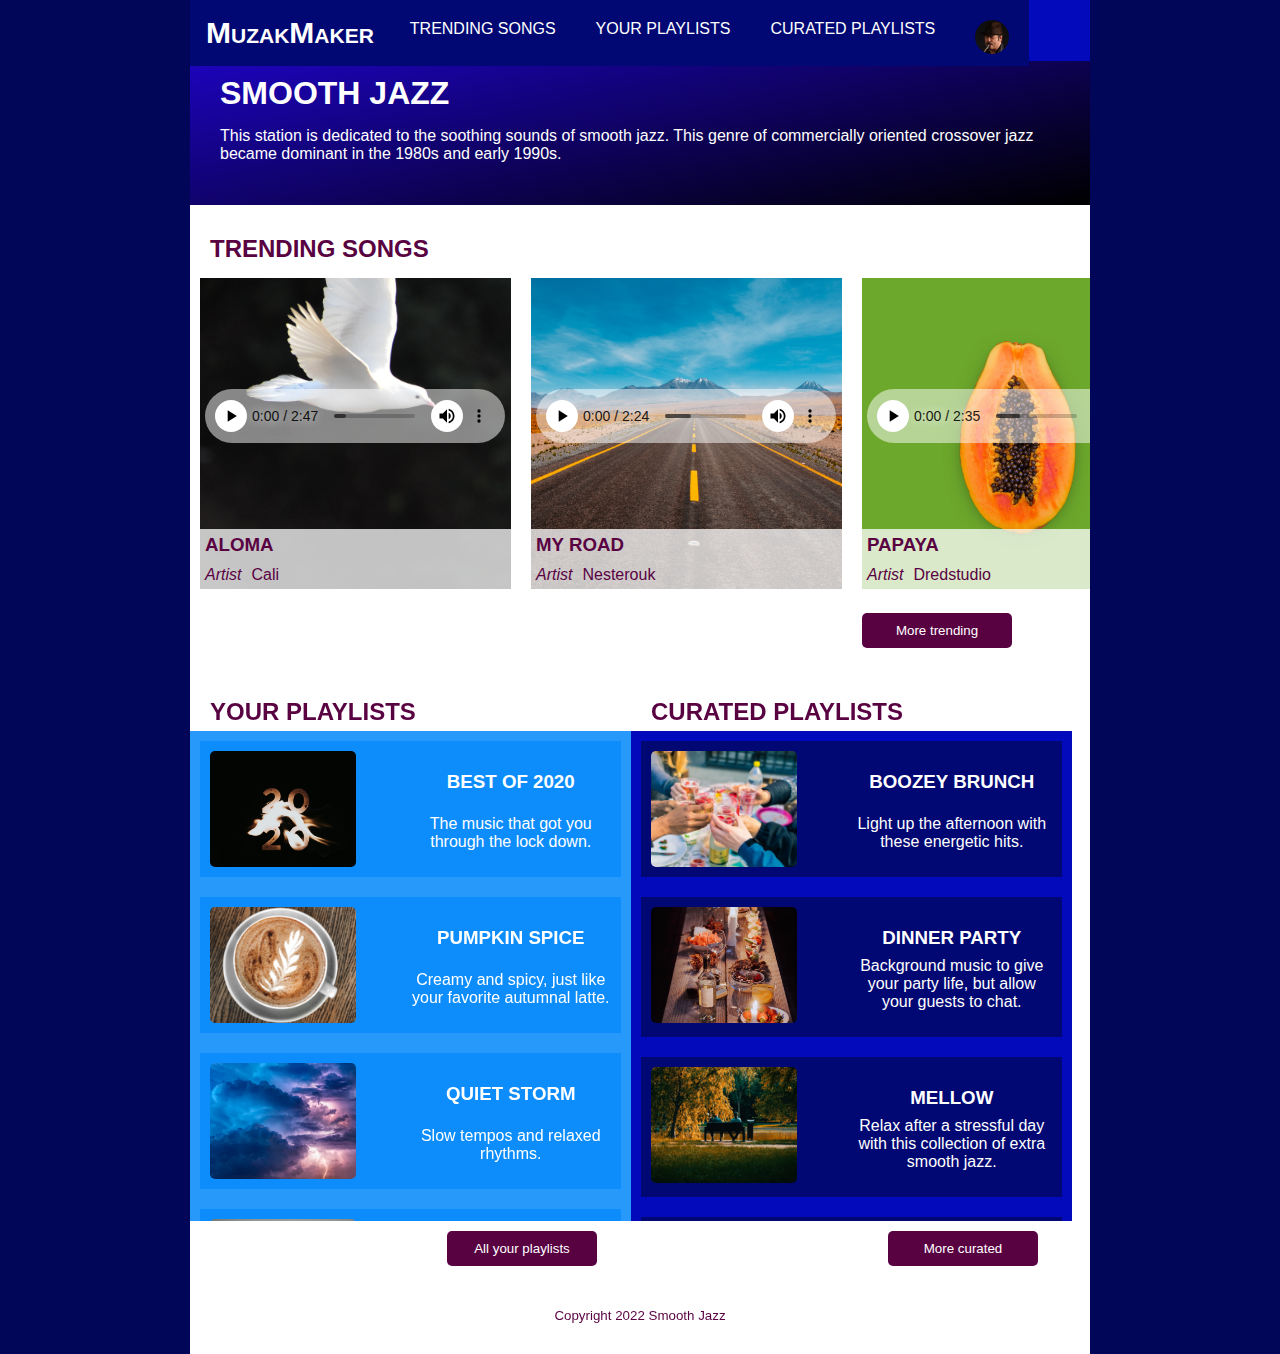
==== index.html @ 40af49d3 "final changes" ====
<!DOCTYPE html>
<html lang="en">
    <head>
        <meta charset="UTF-8">
        <meta http-equiv="X-UA-Compatible" content="IE=edge">
        <meta name="viewport" content="width=device-width, initial-scale=1">
        <link rel="stylesheet" href="styles.css">
        <title>MuzaMaker</title>
    </head>
    <body>
        <header>
            <h1>Smooth Jazz</h1>
            <p>This station is dedicated to the soothing sounds of smooth jazz. This genre of commercially oriented crossover jazz became dominant in the 1980s and early 1990s.</p>
        </header>
        <nav>
            <h2>Main Navigation</h2>
            <input type="checkbox" id="dropdown">
            <label for="dropdown"><span></span></label>
            <ul>
                <li><a href="#home">MuzakMaker</a></li>
                <li><a href="#trending">Trending Songs</a></li>
                <li><a href="#yours">Your playlists</a></li>
                <li><a href="#curated">Curated Playlists</a></li>
                <li><a href="#profile"><img src="images/duke-silver.png" alt="personal account photo of duke silver" width="34" height="34"></a></li>
            </ul>
        </nav>
        <main>   
            <section id="trending">
                <h2>Trending Songs</h2>
                <div class="scroll">
                    <section>
                        <div>
                            <h3>Aloma</h3>
                            <dl>
                                <dt>Artist</dt>
                                <dd>Cali</dd>
                            </dl>
                        </div>
                        <img src="images/aloma-cover.png" alt="A flying dove on a black background" width="311" height="311"> 
                        <audio controls src="media/aloma.mp3">
                        </audio>
                    </section>
                    <section>
                        <div>
                        <h3>My Road</h3>
                            <dl>
                                <dt>Artist</dt>
                                <dd>Nesterouk</dd>
                            </dl>
                        </div>
                        <img src="images/my-road-cover.png" alt="open road leading to mountains" width="311" height="311">
                        <audio controls src="media/my-road.mp3">
                        </audio>
                    </section>
                    <section>
                        <div>
                            <h3>Papaya</h3>
                            <dl>
                                <dt>Artist</dt>
                                <dd>Dredstudio</dd>
                            </dl>
                        </div>
                        <img src="images/papaya-cover.png" alt="A papaya cut in half on a green background" width="311" height="311">
                        <audio controls src="media/papaya.mp3">
                        </audio>
                    </section>
                    <section>
                        <div>
                            <h3>Smoothies</h3>
                            <dl>
                                <dt>Artist</dt>
                                <dd>Black Rhomb</dd>
                            </dl>
                        </div>
                        <img src="images/smoothies-cover.png" alt="A pink smoothie with pineapples, strawberries, oranges, and bananas" width="311" height="311">
                        <audio controls src="media/smoothies.mp3">
                        </audio>
                    </section>
                    <section>
                        <div>
                            <h3>Successful Performance</h3>
                            <dl>
                                <dt>Artist</dt>
                                <dd>Ricky Bombino</dd>
                            </dl>
                        </div>
                        <img src="images/successful-performance-cover.png" alt="a man in a red shirt against a blue brick wall with cheering in excitement" width="311" height="311">
                        <audio controls src="media/successful-performance.mp3">
                        </audio>
                    </section>
                </div>
                    <button class="button" id="trending-button">More trending</button>
            </section>
            <section id="playlists">
              <div class = "your-playlists">
                <h2>Your Playlists</h2>
                <div class="scroll" id="yours">
                <section>
                    <img src="images/best-of-2020-cover.png" alt="The numbers 2020 on fire" width="146" height="116">
                    <h3>Best of 2020</h3>
                    <p>The music that got you through the lock down.</p>
                </section>      
                <section>
                    <img src="images/pumpkin-spice-cover.png" alt="Top view of a pumpkin spice latte" width="146" height="116">
                    <h3>Pumpkin Spice</h3>
                    <p>Creamy and spicy, just like your favorite autumnal latte.</p>
                </section>
                <section>
                    <img src="images/quiet-storm-cover.png" alt="blue and purple clouds with a lightning strike " width="146" height="116">
                    <h3>Quiet Storm</h3>
                    <p>Slow tempos and relaxed rhythms.</p>
                </section>
                <section>
                    <img src="images/smooth-jazz-cover.png" alt="A man in a green shirt with glasses" width="146" height="116">
                    <h3>Smooth Jazz</h3>
                    <p>The pioneers of smooth jazz</p>
                </section>
                <section>
                    <img src="images/smooth-study-cover.png" alt="A person studying on a laptop" width="146" height="116">
                    <h3>Smooth Study</h3>
                    <p>Background music to keep you going while you study.</p>
                </section>
                </div>
                <button class="button" id="play-button">All your playlists</button>
              </div>
            <div class = "your-curated">
                <h2>Curated Playlists</h2>
                  <div class="scroll" id="curated">
                <section>
                    <img src="images/boozy-brunch-cover.png" alt="A group of friends cheering with their glassses" width="146" height="116">
                    <h3>Boozey Brunch</h3>
                    <p>Light up the afternoon with these energetic hits.</p> 
                </section>
                <section>
                    <img src="images/dinner-party-cover.png" alt="A table full of food " width="146" height="116">
                    <h3>Dinner Party</h3>
                    <p>Background music to give your party life, but allow your guests to chat.</p> 
                </section>
                <section>
                    <img src="images/mellow-cover.png" alt="Two people sitting on a park bench with yellow trees in the background" width="146" height="116">
                    <h3>Mellow</h3>
                    <p>Relax after a stressful day with this collection of extra smooth jazz.</p>
                </section>
                <section>
                    <img src="images/jazz-chill-cover.png" alt="A bunch of rose petals with a little bit of a black background" width="146" height="116">
                    <h3>Jazz and Chill</h3>
                    <p>Set the mood with these silky sounds.</p>
                </section>
                <section>
                    <img src="images/smooth-saxophone-cover.png" alt="A group of people playing the saxaphone" width="146" height="116">
                    <h3>Jazz Saxophone</h3>
                    <p>The greatest collection of your sax favorites.</p>
                </section>
                </div>
                <button class="button" id="curate-button">More curated</button>
                </div>
            </section>
            <footer><small>Copyright 2022 Smooth Jazz</small></footer>
        </main>
    </body>
</html>
---- styles.css ----
html{
  font-family: Verdana, Geneva, Tahoma, sans-serif;
  background-color: #020659;
  color: white;
}

body{
  margin: 0 auto;
  width:375px;
}

  

nav{
  width: 375px;
  background-color: #030ABC;
  position: absolute;
  top: 0;
  text-transform: uppercase;
}

nav h2{
  visibility: hidden;
  height: 1px;
  margin: 0;
}

nav ul{
  text-align: center;
  display: flex;
  flex-direction: column;
}

ul{
  margin: 0;
  padding: 0;
  list-style: none;
  background-color: #020873;
  overflow: hidden;
  max-height: 0;
  transition: max-height .2s ease-out;
}

li a{
  display: block;
  padding: 20px 20px;
  text-decoration: none;
  color: #FFFFFF;
}

[href="#home"] {
  text-transform: capitalize;
  font-variant: small-caps;
  font-weight: bold;
  font-size: 30px;
  position: absolute;
  top: 0;
  left: 90px;
  padding: 16px 16px;
}

a:hover, input:hover{
  background-color: #020659;
}

label {
  cursor: pointer;
  display: inline-block;
  padding: 28px 20px;
  position: relative;
  user-select: none;
}

label span{
  background-color: #FFFFFF;
  display: block;
  height: 2px;
  position: relative;
  transition: background-color .2s ease-out;
  width: 18px;
}

label span:before, label span:after{
  background-color: #FFFFFF;
  content: '';
  display: block;
  height: 100%;
  position: absolute;
  transition: all .2s ease-out;
  width: 100%;
}

label span:before{
  top:5px;
}

label span:after{
  top:-5px;
}

input{
  display: none;
}

input:checked ~ ul{
  max-height: 500px;
}

input:checked ~ label span{
  background: transparent;
}

input:checked ~ label span:before{
  transform: rotate(-45deg);
}

input:checked ~ label span:after{
  transform: rotate(45deg);
}

input:checked ~ label:not(.steps) span:before, input:checked ~ label:not(.steps) span:after{
  top: 0;
}
header{
  background-image: linear-gradient(to bottom right, #2104D9, #000);
  height: 210px;
  padding-bottom: 20px;
}


header h1, header p{
  color: #FFFFFF;
  position: relative;
  top: 65px;
  padding-left: 20px;
  padding-right: 20px;
  padding-bottom: 5px;
  margin: 10px;
}


h1, h2, h3 {
  text-transform: uppercase;
}

main{

  background-color: #FFFFFF;
  color: #590242;
}

main h2{
  margin: 0;
  padding-left: 20px;
  padding-top: 30px;
  padding-bottom: 5px;
}

.scroll{
  display: grid;
  grid-template-columns: repeat(5, 1fr);
  overflow-x: auto;
  overflow-y: hidden;
  
}

.scroll section{
  margin: 10px;
  position: relative;
}

.scroll div{
  position: absolute;
  top: 251px;
  background-color: rgba(255,255,255,.75);
  padding: 5px;
  height: 50px;
  width: 350px;
}
.scroll h3{
  margin: 0;
  padding-bottom: 10px;
}

dl{
  display: flex;
  margin-top: 0;
}

dt{
  padding-right: 5px;
  font-style: italic;
  text-transform: capitalize;
  padding-bottom: 5px;
}

dd{
  margin: 0;
  text-transform: capitalize;
  padding-left: 5px;
}
audio{
  position: absolute;
  bottom: 150px;
  left: 5px;
}

.button{
  text-decoration: none;
  background-color: #590242;
  color: #FFFFFF;
  border-radius: 5px;
  padding: 10px;
  width: 150px;
  display: block;
  text-align: center;
  margin: 10px 0 20px 32px;
  border-style: none;
}

.button:hover{
  background-color: #020659;
}

#yours{
  background-color: #2699FB;
  color: #FFFFFF;
  text-align: center;
}

#playlists p{
  margin-top: 0;
}

#yours section{
  background-color: #0D8DFB;
  padding: 10px;
}


#curated{
  background-color: #030ABC;
  color: #FFFFFF;
  text-align: center;
}

#curated section{
  background-color: #020873;
  padding: 10px;
}

footer{
  text-align: center;
  padding: 20px;
  padding-bottom: 30px;
}


@media screen and (min-width: 834px){
  body{
      width: 900px;
  }
  nav{
      width: 900px;
  }
  ul {
    overflow: visible;
    position:absolute;
    top:0;
    display:grid;
    grid-template-columns: 1fr 1fr 1fr 1fr 1fr;
  }

  label span, input {
    display: none;
  }
  nav ul{
      overflow: visible;
      max-height: 66px;
      justify-content: space-between;
      flex-direction: row;
  }
  li a{
      padding-top: 20px;
  }
  [href="#home"]{
      position: relative;
      top: 0px;
      left: 0px;
  }
  header{
      height: 175px;
  }
  #trending-button{
      position: relative;
      right: -640px;
  }
  #playlists{
      display: grid;
      grid-template-columns: 49%  49%;
  }

  #yours.scroll, #curated.scroll{
      grid-template-columns: 1fr;
      height: 490px;
      overflow-x: hidden;
      overflow-y: auto;

  }
 .your-curated {
  grid-column-start: 2;
  grid-column-end: 3;
  grid-row-start: 1;
  position:relative;
}

  #yours.scroll section{
      display: grid;
      grid-template-columns: 1fr 1fr;
      grid-template-rows: 1fr;
  }
  #yours.scroll h3{
      padding-top: 20px;
      height: 20px;
  }
  #yours.scroll p{
      grid-column-start: span 1;
  }
  #yours.scroll img{
      grid-row: 1 / 3;
  }
  #curated.scroll section{
      display: grid;
      grid-template-columns: 1fr 1fr;
      grid-template-rows: 1fr;
  }
  #curated.scroll p{
      grid-column-start: 2;
  }
  #curated.scroll img{
      grid-row: 1 / 3;
  }
  #curated.scroll h3{
      padding-top: 20px;
      height: 20px;

  }
  #play-button, #curate-button{
      position: relative;
      right: -225px;
  }
}


audio::-webkit-media-controls-mute-button {
  background-color: #FFFFFF;
  border-radius: 50%;
}
audio::-webkit-media-controls-play-button {
  background-color: #FFFFFF;
  border-radius: 50%;
}
audio::-webkit-media-controls-enclosure {
  background: rgba(255,255,255,.5);
}
#trending ::-webkit-scrollbar {
  width: 15px;
}
#trending ::-webkit-scrollbar-track {
  box-shadow: inset 0 0 15px #590242;
}
#trending ::-webkit-scrollbar-thumb {
  background: #590242;
  border-radius: 5px;
}
#trending ::-webkit-scrollbar-thumb:hover {
  background: #020659;
}
#playlists ::-webkit-scrollbar, #curated ::-webkit-scrollbar {
  width: 15px;
}
#playlists ::-webkit-scrollbar-track, #curated ::-webkit-scrollbar-track  {
  box-shadow: inset 0 0 15px #020659;
}
#playlists ::-webkit-scrollbar-thumb, #curated ::-webkit-scrollbar-thumb {
  background: #020659;
  border-radius: 5px;
}
#playlists ::-webkit-scrollbar-thumb:hover, #curated ::-webkit-scrollbar-thumb:hover {
  background: #FFFFFF;
}
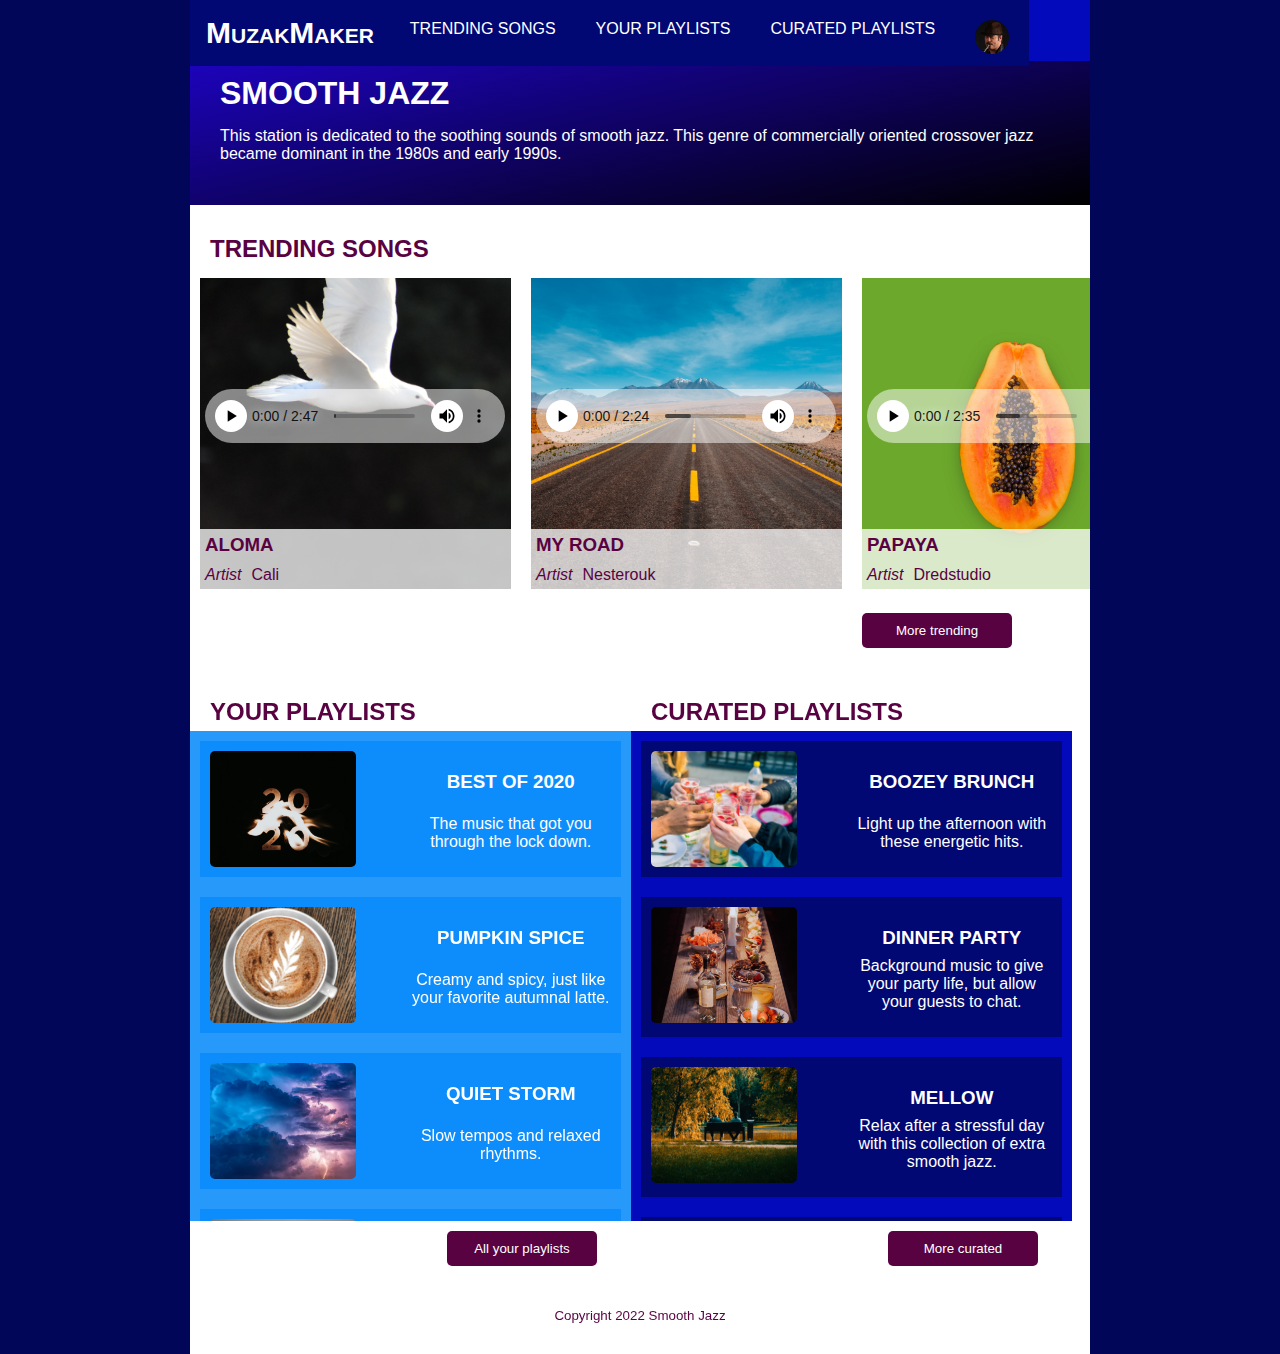
==== commit 695743fe: "Add files via upload" ====
--- a/index.html
+++ b/index.html
@@ -1,161 +1,161 @@
-<!DOCTYPE html>
-<html lang="en">
-    <head>
-        <meta charset="UTF-8">
-        <meta http-equiv="X-UA-Compatible" content="IE=edge">
-        <meta name="viewport" content="width=device-width, initial-scale=1">
-        <link rel="stylesheet" href="styles.css">
-        <title>MuzaMaker</title>
-    </head>
-    <body>
-        <header>
-            <h1>Smooth Jazz</h1>
-            <p>This station is dedicated to the soothing sounds of smooth jazz. This genre of commercially oriented crossover jazz became dominant in the 1980s and early 1990s.</p>
-        </header>
-        <nav>
-            <h2>Main Navigation</h2>
-            <input type="checkbox" id="dropdown">
-            <label for="dropdown"><span></span></label>
-            <ul>
-                <li><a href="#home">MuzakMaker</a></li>
-                <li><a href="#trending">Trending Songs</a></li>
-                <li><a href="#yours">Your playlists</a></li>
-                <li><a href="#curated">Curated Playlists</a></li>
-                <li><a href="#profile"><img src="images/duke-silver.png" alt="personal account photo of duke silver" width="34" height="34"></a></li>
-            </ul>
-        </nav>
-        <main>   
-            <section id="trending">
-                <h2>Trending Songs</h2>
-                <div class="scroll">
-                    <section>
-                        <div>
-                            <h3>Aloma</h3>
-                            <dl>
-                                <dt>Artist</dt>
-                                <dd>Cali</dd>
-                            </dl>
-                        </div>
-                        <img src="images/aloma-cover.png" alt="A flying dove on a black background" width="311" height="311"> 
-                        <audio controls src="media/aloma.mp3">
-                        </audio>
-                    </section>
-                    <section>
-                        <div>
-                        <h3>My Road</h3>
-                            <dl>
-                                <dt>Artist</dt>
-                                <dd>Nesterouk</dd>
-                            </dl>
-                        </div>
-                        <img src="images/my-road-cover.png" alt="open road leading to mountains" width="311" height="311">
-                        <audio controls src="media/my-road.mp3">
-                        </audio>
-                    </section>
-                    <section>
-                        <div>
-                            <h3>Papaya</h3>
-                            <dl>
-                                <dt>Artist</dt>
-                                <dd>Dredstudio</dd>
-                            </dl>
-                        </div>
-                        <img src="images/papaya-cover.png" alt="A papaya cut in half on a green background" width="311" height="311">
-                        <audio controls src="media/papaya.mp3">
-                        </audio>
-                    </section>
-                    <section>
-                        <div>
-                            <h3>Smoothies</h3>
-                            <dl>
-                                <dt>Artist</dt>
-                                <dd>Black Rhomb</dd>
-                            </dl>
-                        </div>
-                        <img src="images/smoothies-cover.png" alt="A pink smoothie with pineapples, strawberries, oranges, and bananas" width="311" height="311">
-                        <audio controls src="media/smoothies.mp3">
-                        </audio>
-                    </section>
-                    <section>
-                        <div>
-                            <h3>Successful Performance</h3>
-                            <dl>
-                                <dt>Artist</dt>
-                                <dd>Ricky Bombino</dd>
-                            </dl>
-                        </div>
-                        <img src="images/successful-performance-cover.png" alt="a man in a red shirt against a blue brick wall with cheering in excitement" width="311" height="311">
-                        <audio controls src="media/successful-performance.mp3">
-                        </audio>
-                    </section>
-                </div>
-                    <button class="button" id="trending-button">More trending</button>
-            </section>
-            <section id="playlists">
-              <div class = "your-playlists">
-                <h2>Your Playlists</h2>
-                <div class="scroll" id="yours">
-                <section>
-                    <img src="images/best-of-2020-cover.png" alt="The numbers 2020 on fire" width="146" height="116">
-                    <h3>Best of 2020</h3>
-                    <p>The music that got you through the lock down.</p>
-                </section>      
-                <section>
-                    <img src="images/pumpkin-spice-cover.png" alt="Top view of a pumpkin spice latte" width="146" height="116">
-                    <h3>Pumpkin Spice</h3>
-                    <p>Creamy and spicy, just like your favorite autumnal latte.</p>
-                </section>
-                <section>
-                    <img src="images/quiet-storm-cover.png" alt="blue and purple clouds with a lightning strike " width="146" height="116">
-                    <h3>Quiet Storm</h3>
-                    <p>Slow tempos and relaxed rhythms.</p>
-                </section>
-                <section>
-                    <img src="images/smooth-jazz-cover.png" alt="A man in a green shirt with glasses" width="146" height="116">
-                    <h3>Smooth Jazz</h3>
-                    <p>The pioneers of smooth jazz</p>
-                </section>
-                <section>
-                    <img src="images/smooth-study-cover.png" alt="A person studying on a laptop" width="146" height="116">
-                    <h3>Smooth Study</h3>
-                    <p>Background music to keep you going while you study.</p>
-                </section>
-                </div>
-                <button class="button" id="play-button">All your playlists</button>
-              </div>
-            <div class = "your-curated">
-                <h2>Curated Playlists</h2>
-                  <div class="scroll" id="curated">
-                <section>
-                    <img src="images/boozy-brunch-cover.png" alt="A group of friends cheering with their glassses" width="146" height="116">
-                    <h3>Boozey Brunch</h3>
-                    <p>Light up the afternoon with these energetic hits.</p> 
-                </section>
-                <section>
-                    <img src="images/dinner-party-cover.png" alt="A table full of food " width="146" height="116">
-                    <h3>Dinner Party</h3>
-                    <p>Background music to give your party life, but allow your guests to chat.</p> 
-                </section>
-                <section>
-                    <img src="images/mellow-cover.png" alt="Two people sitting on a park bench with yellow trees in the background" width="146" height="116">
-                    <h3>Mellow</h3>
-                    <p>Relax after a stressful day with this collection of extra smooth jazz.</p>
-                </section>
-                <section>
-                    <img src="images/jazz-chill-cover.png" alt="A bunch of rose petals with a little bit of a black background" width="146" height="116">
-                    <h3>Jazz and Chill</h3>
-                    <p>Set the mood with these silky sounds.</p>
-                </section>
-                <section>
-                    <img src="images/smooth-saxophone-cover.png" alt="A group of people playing the saxaphone" width="146" height="116">
-                    <h3>Jazz Saxophone</h3>
-                    <p>The greatest collection of your sax favorites.</p>
-                </section>
-                </div>
-                <button class="button" id="curate-button">More curated</button>
-                </div>
-            </section>
-            <footer><small>Copyright 2022 Smooth Jazz</small></footer>
-        </main>
-    </body>
+<!DOCTYPE html>
+<html lang="en">
+    <head>
+        <meta charset="UTF-8">
+        <meta http-equiv="X-UA-Compatible" content="IE=edge">
+        <meta name="viewport" content="width=device-width, initial-scale=1">
+        <link rel="stylesheet" href="styles.css">
+        <title>MuzaMaker</title>
+    </head>
+    <body>
+        <header>
+            <h1>Smooth Jazz</h1>
+            <p>This station is dedicated to the soothing sounds of smooth jazz. This genre of commercially oriented crossover jazz became dominant in the 1980s and early 1990s.</p>
+        </header>
+        <nav>
+            <h2>Main Navigation</h2>
+            <input type="checkbox" id="dropdown">
+            <label for="dropdown"><span></span></label>
+            <ul>
+                <li><a href="#home">MuzakMaker</a></li>
+                <li><a href="#trending">Trending Songs</a></li>
+                <li><a href="#yours">Your playlists</a></li>
+                <li><a href="#curated">Curated Playlists</a></li>
+                <li><a href="#profile"><img src="images/duke-silver.png" alt="personal account photo of duke silver" width="34" height="34"></a></li>
+            </ul>
+        </nav>
+        <main>   
+            <section id="trending">
+                <h2>Trending Songs</h2>
+                <div class="scroll">
+                    <section>
+                        <div>
+                            <h3>Aloma</h3>
+                            <dl>
+                                <dt>Artist</dt>
+                                <dd>Cali</dd>
+                            </dl>
+                        </div>
+                        <img src="images/aloma-cover.png" alt="A flying dove on a black background" width="311" height="311"> 
+                        <audio controls src="media/aloma.mp3">
+                        </audio>
+                    </section>
+                    <section>
+                        <div>
+                        <h3>My Road</h3>
+                            <dl>
+                                <dt>Artist</dt>
+                                <dd>Nesterouk</dd>
+                            </dl>
+                        </div>
+                        <img src="images/my-road-cover.png" alt="open road leading to mountains" width="311" height="311">
+                        <audio controls src="media/my-road.mp3">
+                        </audio>
+                    </section>
+                    <section>
+                        <div>
+                            <h3>Papaya</h3>
+                            <dl>
+                                <dt>Artist</dt>
+                                <dd>Dredstudio</dd>
+                            </dl>
+                        </div>
+                        <img src="images/papaya-cover.png" alt="A papaya cut in half on a green background" width="311" height="311">
+                        <audio controls src="media/papaya.mp3">
+                        </audio>
+                    </section>
+                    <section>
+                        <div>
+                            <h3>Smoothies</h3>
+                            <dl>
+                                <dt>Artist</dt>
+                                <dd>Black Rhomb</dd>
+                            </dl>
+                        </div>
+                        <img src="images/smoothies-cover.png" alt="A pink smoothie with pineapples, strawberries, oranges, and bananas" width="311" height="311">
+                        <audio controls src="media/smoothies.mp3">
+                        </audio>
+                    </section>
+                    <section>
+                        <div>
+                            <h3>Successful Performance</h3>
+                            <dl>
+                                <dt>Artist</dt>
+                                <dd>Ricky Bombino</dd>
+                            </dl>
+                        </div>
+                        <img src="images/successful-performance-cover.png" alt="a man in a red shirt against a blue brick wall with cheering in excitement" width="311" height="311">
+                        <audio controls src="media/successful-performance.mp3">
+                        </audio>
+                    </section>
+                </div>
+                    <button class="button" id="trending-button">More trending</button>
+            </section>
+            <section id="playlists">
+              <div class = "your-playlists">
+                <h2>Your Playlists</h2>
+                <div class="scroll" id="yours">
+                <section>
+                    <img src="images/best-of-2020-cover.png" alt="The numbers 2020 on fire" width="146" height="116">
+                    <h3>Best of 2020</h3>
+                    <p>The music that got you through the lock down.</p>
+                </section>      
+                <section>
+                    <img src="images/pumpkin-spice-cover.png" alt="Top view of a pumpkin spice latte" width="146" height="116">
+                    <h3>Pumpkin Spice</h3>
+                    <p>Creamy and spicy, just like your favorite autumnal latte.</p>
+                </section>
+                <section>
+                    <img src="images/quiet-storm-cover.png" alt="blue and purple clouds with a lightning strike " width="146" height="116">
+                    <h3>Quiet Storm</h3>
+                    <p>Slow tempos and relaxed rhythms.</p>
+                </section>
+                <section>
+                    <img src="images/smooth-jazz-cover.png" alt="A man in a green shirt with glasses" width="146" height="116">
+                    <h3>Smooth Jazz</h3>
+                    <p>The pioneers of smooth jazz</p>
+                </section>
+                <section>
+                    <img src="images/smooth-study-cover.png" alt="A person studying on a laptop" width="146" height="116">
+                    <h3>Smooth Study</h3>
+                    <p>Background music to keep you going while you study.</p>
+                </section>
+                </div>
+                <button class="button" id="play-button">All your playlists</button>
+              </div>
+            <div class = "your-curated">
+                <h2>Curated Playlists</h2>
+                  <div class="scroll" id="curated">
+                <section>
+                    <img src="images/boozy-brunch-cover.png" alt="A group of friends cheering with their glassses" width="146" height="116">
+                    <h3>Boozey Brunch</h3>
+                    <p>Light up the afternoon with these energetic hits.</p> 
+                </section>
+                <section>
+                    <img src="images/dinner-party-cover.png" alt="A table full of food " width="146" height="116">
+                    <h3>Dinner Party</h3>
+                    <p>Background music to give your party life, but allow your guests to chat.</p> 
+                </section>
+                <section>
+                    <img src="images/mellow-cover.png" alt="Two people sitting on a park bench with yellow trees in the background" width="146" height="116">
+                    <h3>Mellow</h3>
+                    <p>Relax after a stressful day with this collection of extra smooth jazz.</p>
+                </section>
+                <section>
+                    <img src="images/jazz-chill-cover.png" alt="A bunch of rose petals with a little bit of a black background" width="146" height="116">
+                    <h3>Jazz and Chill</h3>
+                    <p>Set the mood with these silky sounds.</p>
+                </section>
+                <section>
+                    <img src="images/smooth-saxophone-cover.png" alt="A group of people playing the saxaphone" width="146" height="116">
+                    <h3>Jazz Saxophone</h3>
+                    <p>The greatest collection of your sax favorites.</p>
+                </section>
+                </div>
+                <button class="button" id="curate-button">More curated</button>
+                </div>
+            </section>
+            <footer><small>Copyright 2022 Smooth Jazz</small></footer>
+        </main>
+    </body>
 </html>--- a/styles.css
+++ b/styles.css
@@ -1,391 +1,391 @@
-html{
-  font-family: Verdana, Geneva, Tahoma, sans-serif;
-  background-color: #020659;
-  color: white;
-}
-
-body{
-  margin: 0 auto;
-  width:375px;
-}
-
-  
-
-nav{
-  width: 375px;
-  background-color: #030ABC;
-  position: absolute;
-  top: 0;
-  text-transform: uppercase;
-}
-
-nav h2{
-  visibility: hidden;
-  height: 1px;
-  margin: 0;
-}
-
-nav ul{
-  text-align: center;
-  display: flex;
-  flex-direction: column;
-}
-
-ul{
-  margin: 0;
-  padding: 0;
-  list-style: none;
-  background-color: #020873;
-  overflow: hidden;
-  max-height: 0;
-  transition: max-height .2s ease-out;
-}
-
-li a{
-  display: block;
-  padding: 20px 20px;
-  text-decoration: none;
-  color: #FFFFFF;
-}
-
-[href="#home"] {
-  text-transform: capitalize;
-  font-variant: small-caps;
-  font-weight: bold;
-  font-size: 30px;
-  position: absolute;
-  top: 0;
-  left: 90px;
-  padding: 16px 16px;
-}
-
-a:hover, input:hover{
-  background-color: #020659;
-}
-
-label {
-  cursor: pointer;
-  display: inline-block;
-  padding: 28px 20px;
-  position: relative;
-  user-select: none;
-}
-
-label span{
-  background-color: #FFFFFF;
-  display: block;
-  height: 2px;
-  position: relative;
-  transition: background-color .2s ease-out;
-  width: 18px;
-}
-
-label span:before, label span:after{
-  background-color: #FFFFFF;
-  content: '';
-  display: block;
-  height: 100%;
-  position: absolute;
-  transition: all .2s ease-out;
-  width: 100%;
-}
-
-label span:before{
-  top:5px;
-}
-
-label span:after{
-  top:-5px;
-}
-
-input{
-  display: none;
-}
-
-input:checked ~ ul{
-  max-height: 500px;
-}
-
-input:checked ~ label span{
-  background: transparent;
-}
-
-input:checked ~ label span:before{
-  transform: rotate(-45deg);
-}
-
-input:checked ~ label span:after{
-  transform: rotate(45deg);
-}
-
-input:checked ~ label:not(.steps) span:before, input:checked ~ label:not(.steps) span:after{
-  top: 0;
-}
-header{
-  background-image: linear-gradient(to bottom right, #2104D9, #000);
-  height: 210px;
-  padding-bottom: 20px;
-}
-
-
-header h1, header p{
-  color: #FFFFFF;
-  position: relative;
-  top: 65px;
-  padding-left: 20px;
-  padding-right: 20px;
-  padding-bottom: 5px;
-  margin: 10px;
-}
-
-
-h1, h2, h3 {
-  text-transform: uppercase;
-}
-
-main{
-
-  background-color: #FFFFFF;
-  color: #590242;
-}
-
-main h2{
-  margin: 0;
-  padding-left: 20px;
-  padding-top: 30px;
-  padding-bottom: 5px;
-}
-
-.scroll{
-  display: grid;
-  grid-template-columns: repeat(5, 1fr);
-  overflow-x: auto;
-  overflow-y: hidden;
-  
-}
-
-.scroll section{
-  margin: 10px;
-  position: relative;
-}
-
-.scroll div{
-  position: absolute;
-  top: 251px;
-  background-color: rgba(255,255,255,.75);
-  padding: 5px;
-  height: 50px;
-  width: 350px;
-}
-.scroll h3{
-  margin: 0;
-  padding-bottom: 10px;
-}
-
-dl{
-  display: flex;
-  margin-top: 0;
-}
-
-dt{
-  padding-right: 5px;
-  font-style: italic;
-  text-transform: capitalize;
-  padding-bottom: 5px;
-}
-
-dd{
-  margin: 0;
-  text-transform: capitalize;
-  padding-left: 5px;
-}
-audio{
-  position: absolute;
-  bottom: 150px;
-  left: 5px;
-}
-
-.button{
-  text-decoration: none;
-  background-color: #590242;
-  color: #FFFFFF;
-  border-radius: 5px;
-  padding: 10px;
-  width: 150px;
-  display: block;
-  text-align: center;
-  margin: 10px 0 20px 32px;
-  border-style: none;
-}
-
-.button:hover{
-  background-color: #020659;
-}
-
-#yours{
-  background-color: #2699FB;
-  color: #FFFFFF;
-  text-align: center;
-}
-
-#playlists p{
-  margin-top: 0;
-}
-
-#yours section{
-  background-color: #0D8DFB;
-  padding: 10px;
-}
-
-
-#curated{
-  background-color: #030ABC;
-  color: #FFFFFF;
-  text-align: center;
-}
-
-#curated section{
-  background-color: #020873;
-  padding: 10px;
-}
-
-footer{
-  text-align: center;
-  padding: 20px;
-  padding-bottom: 30px;
-}
-
-
-@media screen and (min-width: 834px){
-  body{
-      width: 900px;
-  }
-  nav{
-      width: 900px;
-  }
-  ul {
-    overflow: visible;
-    position:absolute;
-    top:0;
-    display:grid;
-    grid-template-columns: 1fr 1fr 1fr 1fr 1fr;
-  }
-
-  label span, input {
-    display: none;
-  }
-  nav ul{
-      overflow: visible;
-      max-height: 66px;
-      justify-content: space-between;
-      flex-direction: row;
-  }
-  li a{
-      padding-top: 20px;
-  }
-  [href="#home"]{
-      position: relative;
-      top: 0px;
-      left: 0px;
-  }
-  header{
-      height: 175px;
-  }
-  #trending-button{
-      position: relative;
-      right: -640px;
-  }
-  #playlists{
-      display: grid;
-      grid-template-columns: 49%  49%;
-  }
-
-  #yours.scroll, #curated.scroll{
-      grid-template-columns: 1fr;
-      height: 490px;
-      overflow-x: hidden;
-      overflow-y: auto;
-
-  }
- .your-curated {
-  grid-column-start: 2;
-  grid-column-end: 3;
-  grid-row-start: 1;
-  position:relative;
-}
-
-  #yours.scroll section{
-      display: grid;
-      grid-template-columns: 1fr 1fr;
-      grid-template-rows: 1fr;
-  }
-  #yours.scroll h3{
-      padding-top: 20px;
-      height: 20px;
-  }
-  #yours.scroll p{
-      grid-column-start: span 1;
-  }
-  #yours.scroll img{
-      grid-row: 1 / 3;
-  }
-  #curated.scroll section{
-      display: grid;
-      grid-template-columns: 1fr 1fr;
-      grid-template-rows: 1fr;
-  }
-  #curated.scroll p{
-      grid-column-start: 2;
-  }
-  #curated.scroll img{
-      grid-row: 1 / 3;
-  }
-  #curated.scroll h3{
-      padding-top: 20px;
-      height: 20px;
-
-  }
-  #play-button, #curate-button{
-      position: relative;
-      right: -225px;
-  }
-}
-
-
-audio::-webkit-media-controls-mute-button {
-  background-color: #FFFFFF;
-  border-radius: 50%;
-}
-audio::-webkit-media-controls-play-button {
-  background-color: #FFFFFF;
-  border-radius: 50%;
-}
-audio::-webkit-media-controls-enclosure {
-  background: rgba(255,255,255,.5);
-}
-#trending ::-webkit-scrollbar {
-  width: 15px;
-}
-#trending ::-webkit-scrollbar-track {
-  box-shadow: inset 0 0 15px #590242;
-}
-#trending ::-webkit-scrollbar-thumb {
-  background: #590242;
-  border-radius: 5px;
-}
-#trending ::-webkit-scrollbar-thumb:hover {
-  background: #020659;
-}
-#playlists ::-webkit-scrollbar, #curated ::-webkit-scrollbar {
-  width: 15px;
-}
-#playlists ::-webkit-scrollbar-track, #curated ::-webkit-scrollbar-track  {
-  box-shadow: inset 0 0 15px #020659;
-}
-#playlists ::-webkit-scrollbar-thumb, #curated ::-webkit-scrollbar-thumb {
-  background: #020659;
-  border-radius: 5px;
-}
-#playlists ::-webkit-scrollbar-thumb:hover, #curated ::-webkit-scrollbar-thumb:hover {
-  background: #FFFFFF;
-}
+html{
+  font-family: Verdana, Geneva, Tahoma, sans-serif;
+  background-color: #020659;
+  color: white;
+}
+
+body{
+  margin: 0 auto;
+  width:375px;
+}
+
+  
+
+nav{
+  width: 375px;
+  background-color: #030ABC;
+  position: absolute;
+  top: 0;
+  text-transform: uppercase;
+}
+
+nav h2{
+  visibility: hidden;
+  height: 1px;
+  margin: 0;
+}
+
+nav ul{
+  text-align: center;
+  display: flex;
+  flex-direction: column;
+}
+
+ul{
+  margin: 0;
+  padding: 0;
+  list-style: none;
+  background-color: #020873;
+  overflow: hidden;
+  max-height: 0;
+  transition: max-height .2s ease-out;
+}
+
+li a{
+  display: block;
+  padding: 20px 20px;
+  text-decoration: none;
+  color: #FFFFFF;
+}
+
+[href="#home"] {
+  text-transform: capitalize;
+  font-variant: small-caps;
+  font-weight: bold;
+  font-size: 30px;
+  position: absolute;
+  top: 0;
+  left: 90px;
+  padding: 16px 16px;
+}
+
+a:hover, input:hover{
+  background-color: #020659;
+}
+
+label {
+  cursor: pointer;
+  display: inline-block;
+  padding: 28px 20px;
+  position: relative;
+  user-select: none;
+}
+
+label span{
+  background-color: #FFFFFF;
+  display: block;
+  height: 2px;
+  position: relative;
+  transition: background-color .2s ease-out;
+  width: 18px;
+}
+
+label span:before, label span:after{
+  background-color: #FFFFFF;
+  content: '';
+  display: block;
+  height: 100%;
+  position: absolute;
+  transition: all .2s ease-out;
+  width: 100%;
+}
+
+label span:before{
+  top:5px;
+}
+
+label span:after{
+  top:-5px;
+}
+
+input{
+  display: none;
+}
+
+input:checked ~ ul{
+  max-height: 500px;
+}
+
+input:checked ~ label span{
+  background: transparent;
+}
+
+input:checked ~ label span:before{
+  transform: rotate(-45deg);
+}
+
+input:checked ~ label span:after{
+  transform: rotate(45deg);
+}
+
+input:checked ~ label:not(.steps) span:before, input:checked ~ label:not(.steps) span:after{
+  top: 0;
+}
+header{
+  background-image: linear-gradient(to bottom right, #2104D9, #000);
+  height: 210px;
+  padding-bottom: 20px;
+}
+
+
+header h1, header p{
+  color: #FFFFFF;
+  position: relative;
+  top: 65px;
+  padding-left: 20px;
+  padding-right: 20px;
+  padding-bottom: 5px;
+  margin: 10px;
+}
+
+
+h1, h2, h3 {
+  text-transform: uppercase;
+}
+
+main{
+
+  background-color: #FFFFFF;
+  color: #590242;
+}
+
+main h2{
+  margin: 0;
+  padding-left: 20px;
+  padding-top: 30px;
+  padding-bottom: 5px;
+}
+
+.scroll{
+  display: grid;
+  grid-template-columns: repeat(5, 1fr);
+  overflow-x: auto;
+  overflow-y: hidden;
+  
+}
+
+.scroll section{
+  margin: 10px;
+  position: relative;
+}
+
+.scroll div{
+  position: absolute;
+  top: 251px;
+  background-color: rgba(255,255,255,.75);
+  padding: 5px;
+  height: 50px;
+  width: 350px;
+}
+.scroll h3{
+  margin: 0;
+  padding-bottom: 10px;
+}
+
+dl{
+  display: flex;
+  margin-top: 0;
+}
+
+dt{
+  padding-right: 5px;
+  font-style: italic;
+  text-transform: capitalize;
+  padding-bottom: 5px;
+}
+
+dd{
+  margin: 0;
+  text-transform: capitalize;
+  padding-left: 5px;
+}
+audio{
+  position: absolute;
+  bottom: 150px;
+  left: 5px;
+}
+
+.button{
+  text-decoration: none;
+  background-color: #590242;
+  color: #FFFFFF;
+  border-radius: 5px;
+  padding: 10px;
+  width: 150px;
+  display: block;
+  text-align: center;
+  margin: 10px 0 20px 32px;
+  border-style: none;
+}
+
+.button:hover{
+  background-color: #020659;
+}
+
+#yours{
+  background-color: #2699FB;
+  color: #FFFFFF;
+  text-align: center;
+}
+
+#playlists p{
+  margin-top: 0;
+}
+
+#yours section{
+  background-color: #0D8DFB;
+  padding: 10px;
+}
+
+
+#curated{
+  background-color: #030ABC;
+  color: #FFFFFF;
+  text-align: center;
+}
+
+#curated section{
+  background-color: #020873;
+  padding: 10px;
+}
+
+footer{
+  text-align: center;
+  padding: 20px;
+  padding-bottom: 30px;
+}
+
+
+@media screen and (min-width: 834px){
+  body{
+      width: 900px;
+  }
+  nav{
+      width: 900px;
+  }
+  ul {
+    overflow: visible;
+    position:absolute;
+    top:0;
+    display:grid;
+    grid-template-columns: 1fr 1fr 1fr 1fr 1fr;
+  }
+
+  label span, input {
+    display: none;
+  }
+  nav ul{
+      overflow: visible;
+      max-height: 66px;
+      justify-content: space-between;
+      flex-direction: row;
+  }
+  li a{
+      padding-top: 20px;
+  }
+  [href="#home"]{
+      position: relative;
+      top: 0px;
+      left: 0px;
+  }
+  header{
+      height: 175px;
+  }
+  #trending-button{
+      position: relative;
+      right: -640px;
+  }
+  #playlists{
+      display: grid;
+      grid-template-columns: 49%  49%;
+  }
+
+  #yours.scroll, #curated.scroll{
+      grid-template-columns: 1fr;
+      height: 490px;
+      overflow-x: hidden;
+      overflow-y: auto;
+
+  }
+ .your-curated {
+  grid-column-start: 2;
+  grid-column-end: 3;
+  grid-row-start: 1;
+  position:relative;
+}
+
+  #yours.scroll section{
+      display: grid;
+      grid-template-columns: 1fr 1fr;
+      grid-template-rows: 1fr;
+  }
+  #yours.scroll h3{
+      padding-top: 20px;
+      height: 20px;
+  }
+  #yours.scroll p{
+      grid-column-start: span 1;
+  }
+  #yours.scroll img{
+      grid-row: 1 / 3;
+  }
+  #curated.scroll section{
+      display: grid;
+      grid-template-columns: 1fr 1fr;
+      grid-template-rows: 1fr;
+  }
+  #curated.scroll p{
+      grid-column-start: 2;
+  }
+  #curated.scroll img{
+      grid-row: 1 / 3;
+  }
+  #curated.scroll h3{
+      padding-top: 20px;
+      height: 20px;
+
+  }
+  #play-button, #curate-button{
+      position: relative;
+      right: -225px;
+  }
+}
+
+
+audio::-webkit-media-controls-mute-button {
+  background-color: #FFFFFF;
+  border-radius: 50%;
+}
+audio::-webkit-media-controls-play-button {
+  background-color: #FFFFFF;
+  border-radius: 50%;
+}
+audio::-webkit-media-controls-enclosure {
+  background: rgba(255,255,255,.5);
+}
+#trending ::-webkit-scrollbar {
+  width: 15px;
+}
+#trending ::-webkit-scrollbar-track {
+  box-shadow: inset 0 0 15px #590242;
+}
+#trending ::-webkit-scrollbar-thumb {
+  background: #590242;
+  border-radius: 5px;
+}
+#trending ::-webkit-scrollbar-thumb:hover {
+  background: #020659;
+}
+#playlists ::-webkit-scrollbar, #curated ::-webkit-scrollbar {
+  width: 15px;
+}
+#playlists ::-webkit-scrollbar-track, #curated ::-webkit-scrollbar-track  {
+  box-shadow: inset 0 0 15px #020659;
+}
+#playlists ::-webkit-scrollbar-thumb, #curated ::-webkit-scrollbar-thumb {
+  background: #020659;
+  border-radius: 5px;
+}
+#playlists ::-webkit-scrollbar-thumb:hover, #curated ::-webkit-scrollbar-thumb:hover {
+  background: #FFFFFF;
+}
